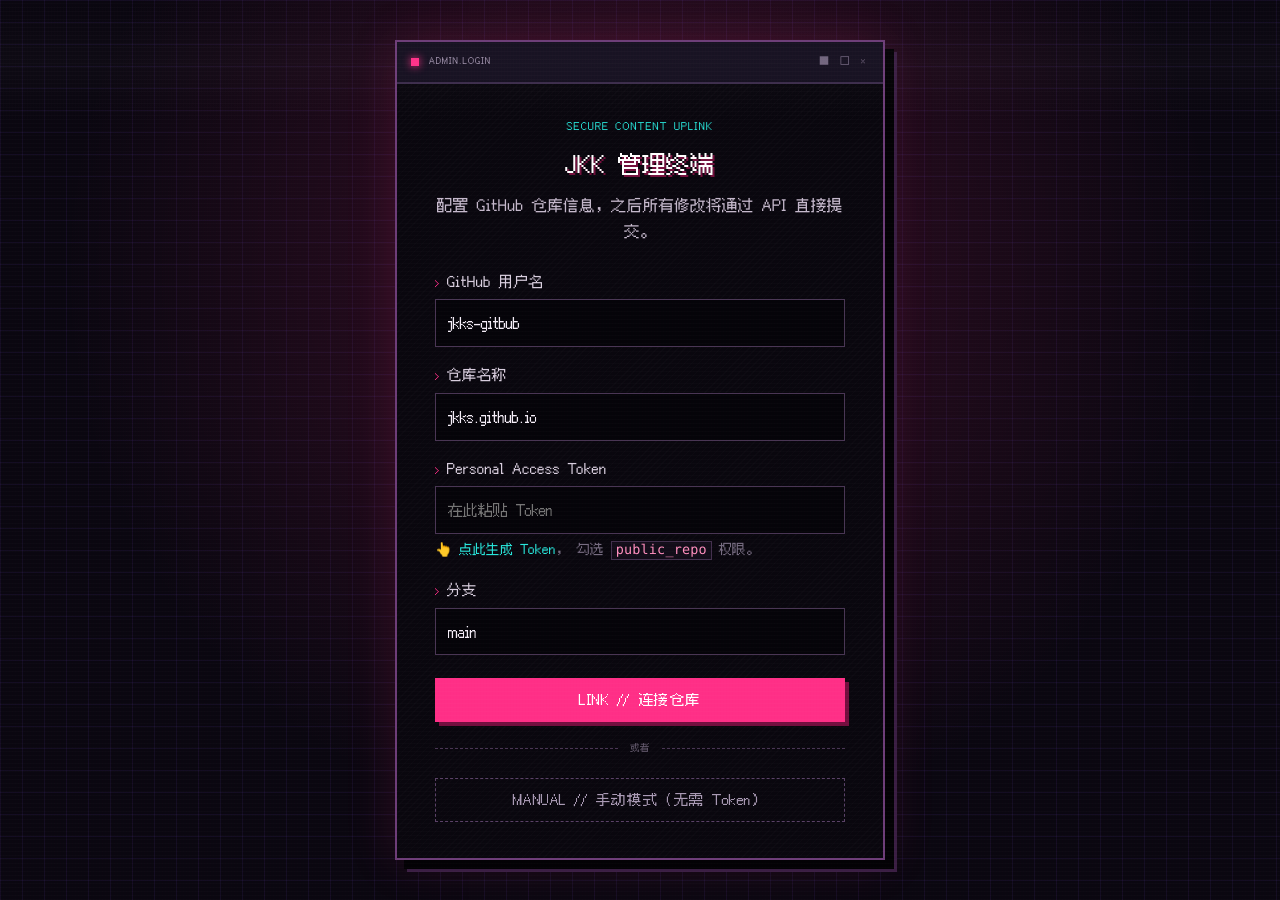
==== admin.html @ ccb6a7bb "重构欢迎页为横向布局，更新文案" ====
<!DOCTYPE html>
<html lang="zh-CN">
<head>
    <meta charset="UTF-8">
    <meta name="viewport" content="width=device-width, initial-scale=1.0">
    <meta name="theme-color" content="#120d1f">
    <title>JKK 管理后台</title>
    <link rel="stylesheet" href="css/style.css">
    <link rel="stylesheet" href="css/admin.css">
</head>
<body class="admin-mode">
    <div class="crt-overlay" aria-hidden="true"></div>

    <!-- ── 设置界面 ── -->
    <div class="setup-screen" id="setupScreen">
        <div class="setup-card">
            <div class="window-bar"><span>ADMIN.LOGIN</span><span class="window-controls">■ □ ×</span></div>
            <p class="setup-kicker">SECURE CONTENT UPLINK</p>
            <h1>JKK 管理终端</h1>
            <p class="setup-desc">配置 GitHub 仓库信息，之后所有修改将通过 API 直接提交。</p>
            <div class="setup-field">
                <label>GitHub 用户名</label>
                <input type="text" id="setupOwner" value="jkks-gitbub">
            </div>
            <div class="setup-field">
                <label>仓库名称</label>
                <input type="text" id="setupRepo" value="jkks.github.io">
            </div>
            <div class="setup-field">
                <label>Personal Access Token</label>
                <input type="password" id="setupToken" placeholder="在此粘贴 Token">
                <p class="setup-hint">
                    👆 <a href="https://github.com/settings/tokens" target="_blank">点此生成 Token</a>，
                    勾选 <code>public_repo</code> 权限。
                </p>
            </div>
            <div class="setup-field">
                <label>分支</label>
                <input type="text" id="setupBranch" value="main">
            </div>
            <button class="setup-btn" id="setupBtn">LINK // 连接仓库</button>
            <p class="setup-error" id="setupError"></p>
            <div class="setup-divider"><span>或者</span></div>
            <button class="setup-btn setup-btn-manual" id="manualModeBtn">MANUAL // 手动模式（无需 Token）</button>
        </div>
    </div>

    <!-- ── 顶栏 ── -->
    <header class="top-bar" id="adminTopBar" style="display:none;">
        <div class="top-bar-inner">
            <span class="site-title"><span class="title-prompt">&gt;</span> JKK.ADMIN</span>
            <span class="admin-repo-badge" id="repoBadge"></span>
            <div class="top-bar-right">
                <div class="lang-toggle" id="adminLangToggle" style="display:flex;align-items:center;gap:4px;cursor:pointer;font-size:0.85rem;font-weight:400;">
                    <span class="lang-option active" data-lang="zh">中</span>
                    <span style="opacity:0.3">|</span>
                    <span class="lang-option" data-lang="en">EN</span>
                </div>
                <span class="admin-status" id="adminStatus">已保存</span>
                <button class="admin-btn admin-btn-sm admin-btn-outline" id="reloadBtn" title="重新加载">[SYNC]</button>
                <button class="admin-btn admin-btn-sm admin-btn-primary" id="saveBtn">[SAVE] 保存到 GitHub</button>
            </div>
        </div>
    </header>

    <div class="layout" id="adminLayout" style="display:none;">
        <!-- ── 左侧导航 ── -->
        <nav class="sidebar" id="sidebar">
            <ul class="nav-list" id="navList"></ul>
            <div class="sidebar-footer">
                <div class="nav-item" id="navWelcome" style="cursor:pointer;">
                    <span class="nav-icon"><span class="pixel-icon">HM</span></span>
                    <span class="nav-label">欢迎页编辑</span>
                </div>
                <div class="nav-item" id="navContact" style="cursor:pointer;">
                    <span class="nav-icon"><span class="pixel-icon">CT</span></span>
                    <span class="nav-label">联系方式</span>
                </div>
                <div class="nav-item" id="navDownload" style="cursor:pointer;">
                    <span class="nav-icon"><span class="pixel-icon">DL</span></span>
                    <span class="nav-label">下载 content.json</span>
                </div>
            </div>
        </nav>

        <!-- ── 右侧内容 ── -->
        <main class="content" id="mainContent">
            <!-- 欢迎页（可编辑） -->
            <div class="welcome-page" id="welcomePage">
                <div class="welcome-card">
                    <div class="editable-block" data-key="welcomeTitle">
                        <h1 class="welcome-title">欢迎来到Jikaku的个人网页</h1>
                        <button class="edit-btn" title="编辑">[E]</button>
                    </div>
                    <div class="editable-block" data-key="welcomeSubtitle">
                        <p class="welcome-subtitle">探索 · 思考 · 记录</p>
                        <button class="edit-btn" title="编辑">[E]</button>
                    </div>
                    <div class="editable-block" data-key="welcomeDesc">
                        <div class="welcome-desc"><p>这里是我记录阅读、艺术、运动与研究的个人空间。</p><p>请从左侧导航栏选择感兴趣的分类开始探索。</p></div>
                        <button class="edit-btn" title="编辑">[E]</button>
                    </div>
                    <div class="editable-block" data-key="welcomeQuote">
                        <div class="welcome-status"><p>“今天会是一个好日子” —— jkk</p></div>
                        <button class="edit-btn" title="编辑">[E]</button>
                    </div>
                </div>
            </div>

            <!-- 分类内容 -->
            <div class="category-page" id="categoryPage" style="display:none;">
                <div class="category-header">
                    <h2 class="category-title" id="categoryTitle"></h2>
                    <p class="category-desc" id="categoryDesc"></p>
                    <div class="admin-cat-actions" id="catActions">
                        <button class="admin-btn admin-btn-sm admin-btn-accent" id="addEntryBtn">[+] 添加新条目</button>
                        <button class="admin-btn admin-btn-sm admin-btn-outline" id="editCatBtn">[EDIT] 编辑大类</button>
                        <button class="admin-btn admin-btn-sm admin-btn-outline" id="addSubBtn">[+] 添加子类</button>
                    </div>
                </div>
                <div class="subcategory-tabs" id="subcategoryTabs"></div>
                <div class="entries-container" id="entriesContainer">
                    <div class="empty-state" id="emptyState" style="display:none;">
                        <p>暂无条目</p>
                        <button class="admin-btn admin-btn-accent" id="addEntryBtn">[+] 添加新条目</button>
                    </div>
                </div>
            </div>

            <!-- 联系方式 -->
            <div class="contact-page" id="contactPage" style="display:none;"></div>
        </main>
    </div>

    <!-- ── 文本编辑器浮层 ── -->
    <div class="modal-overlay" id="textEditorModal" style="display:none;">
        <div class="modal-panel" style="max-width:600px;">
            <div class="modal-header">
                <h3 id="textEditorTitle">编辑</h3>
                <span class="modal-close" id="textEditorModalClose">&times;</span>
            </div>
            <div class="modal-body">
                <textarea id="textEditorInput" rows="6" style="width:100%;padding:10px;border:1px solid var(--border);border-radius:6px;font-size:0.95rem;font-family:inherit;resize:vertical;"></textarea>
            </div>
            <div class="modal-footer">
                <button class="admin-btn admin-btn-outline" id="textEditorCancel">取消</button>
                <button class="admin-btn admin-btn-primary" id="textEditorSave">✓ 保存</button>
            </div>
        </div>
    </div>

    <!-- ── 条目编辑器浮层 ── -->
    <div class="modal-overlay" id="entryModal" style="display:none;">
        <div class="modal-panel entry-modal-panel" style="max-width:820px;">
            <div class="modal-header">
                <h3 id="entryModalTitle">编辑条目</h3>
                <span class="modal-close" id="entryModalClose">&times;</span>
            </div>
            <div class="modal-body" id="entryModalBody"></div>
            <div class="modal-footer">
                <button class="admin-btn admin-btn-danger" id="entryModalDelete">[DEL] 删除</button>
                <span style="flex:1"></span>
                <button class="admin-btn admin-btn-outline" id="entryModalCancel">取消</button>
                <button class="admin-btn admin-btn-primary" id="entryModalSave">✓ 保存</button>
            </div>
        </div>
    </div>

    <!-- ── 分类编辑浮层 ── -->
    <div class="modal-overlay" id="catModal" style="display:none;">
        <div class="modal-panel" style="max-width:500px;">
            <div class="modal-header">
                <h3 id="catModalTitle">编辑大类</h3>
                <span class="modal-close" id="catModalClose">&times;</span>
            </div>
            <div class="modal-body" id="catModalBody"></div>
            <div class="modal-footer">
                <button class="admin-btn admin-btn-danger" id="catModalDelete">[DEL] 删除此大类</button>
                <span style="flex:1"></span>
                <button class="admin-btn admin-btn-outline" id="catModalCancel">取消</button>
                <button class="admin-btn admin-btn-primary" id="catModalSave">✓ 保存</button>
            </div>
        </div>
    </div>

    <!-- ── 子类管理浮层 ── -->
    <div class="modal-overlay" id="subModal" style="display:none;">
        <div class="modal-panel" style="max-width:500px;">
            <div class="modal-header">
                <h3 id="subModalTitle">管理子类</h3>
                <span class="modal-close" id="subModalClose">&times;</span>
            </div>
            <div class="modal-body" id="subModalBody"></div>
            <div class="modal-footer">
                <button class="admin-btn admin-btn-outline" id="subModalCancel">关闭</button>
            </div>
        </div>
    </div>

    <!-- ── Toast ── -->
    <div class="toast-container" id="toastContainer"></div>

    <script src="js/i18n.js"></script>
    <script src="js/data.js"></script>
    <script src="js/admin.js"></script>
</body>
</html>
---- css/style.css ----
/* JKK.OS — cyberpunk pixel interface */
@font-face {
    font-family: "Fusion Pixel 12px";
    src: url("../fonts/fusion-pixel-12px-zh-hans.woff2") format("woff2");
    font-display: swap;
    font-style: normal;
    font-weight: 400;
}

:root {
    --bg-primary: #100b1b;
    --bg-secondary: #171126;
    --bg-panel: #08070d;
    --bg-panel-soft: #13101c;
    --bg-sidebar: #161022;
    --bg-sidebar-hover: #241632;
    --bg-sidebar-active: #32163c;
    --text-primary: #f3edf8;
    --text-secondary: #c5b9cc;
    --text-sidebar: #cec4da;
    --text-sidebar-active: #ffffff;
    --accent: #ff2f87;
    --accent-light: #ff8fbe;
    --accent-dark: #d80a64;
    --cyan: #28e6db;
    --blue: #6887ff;
    --violet: #8b5cf6;
    --warning: #ffd166;
    --border: #3a2b4a;
    --border-bright: #6d3d78;
    --shadow: rgba(4, 2, 10, .72);
    --radius: 0;
    --radius-sm: 0;
    --sidebar-width: 280px;
    --topbar-height: 68px;
    --footer-height: 38px;
    --transition: 160ms steps(2, end);
    --font-pixel: "Fusion Pixel 12px", "Microsoft YaHei", monospace;
    --font-body: var(--font-pixel);
    --font-display: var(--font-pixel);
    --font-zh: var(--font-pixel);
    --font-en: var(--font-pixel);
    --font-mono: var(--font-pixel);
    --pixel: var(--font-pixel);
}

*, *::before, *::after {
    box-sizing: border-box;
    margin: 0;
    padding: 0;
}

html {
    scroll-behavior: smooth;
    font-size: 16px;
    color-scheme: dark;
}

body {
    min-height: 100vh;
    overflow-x: hidden;
    background:
        linear-gradient(rgba(115, 59, 139, .07) 1px, transparent 1px),
        linear-gradient(90deg, rgba(115, 59, 139, .07) 1px, transparent 1px),
        radial-gradient(circle at 72% 12%, rgba(255, 47, 135, .13), transparent 28rem),
        radial-gradient(circle at 20% 80%, rgba(40, 230, 219, .08), transparent 24rem),
        var(--bg-primary);
    background-size: 24px 24px, 24px 24px, auto, auto, auto;
    color: var(--text-primary);
    font-family: var(--font-zh);
    font-size: 18px;
    font-synthesis: none;
    font-weight: 400;
    font-variant-ligatures: none;
    letter-spacing: .025em;
    line-height: 1.68;
    text-rendering: geometricPrecision;
    -webkit-font-smoothing: auto;
    animation: grid-drift 18s linear infinite;
}

strong,
b {
    font-weight: 400;
}

body::before {
    position: fixed;
    inset: 0;
    z-index: -1;
    background:
        repeating-linear-gradient(135deg, transparent 0 22px, rgba(255,255,255,.012) 23px 24px);
    content: "";
    pointer-events: none;
}

a {
    color: var(--cyan);
    text-decoration: none;
}

button, input, textarea {
    font: inherit;
    font-weight: 400;
}

button, a, [role="button"] {
    -webkit-tap-highlight-color: transparent;
}

img {
    max-width: 100%;
}

::selection {
    background: var(--accent);
    color: #fff;
}

:focus-visible {
    outline: 2px solid var(--cyan);
    outline-offset: 3px;
}

.skip-link {
    position: fixed;
    top: 8px;
    left: 8px;
    z-index: 100001;
    padding: 8px 12px;
    transform: translateY(-160%);
    border: 1px solid var(--cyan);
    background: #050509;
    color: #fff;
    font-family: var(--pixel);
    font-size: .7rem;
}

.skip-link:focus {
    transform: translateY(0);
}

.crt-overlay {
    position: fixed;
    inset: 0;
    z-index: 99990;
    overflow: hidden;
    pointer-events: none;
}

.crt-overlay::before {
    position: absolute;
    inset: 0;
    background:
        repeating-linear-gradient(
            0deg,
            rgba(255, 255, 255, .014) 0,
            rgba(255, 255, 255, .014) 1px,
            transparent 1px,
            transparent 4px
        ),
        repeating-linear-gradient(
            90deg,
            rgba(255, 47, 135, .007) 0,
            rgba(255, 47, 135, .007) 1px,
            transparent 1px,
            transparent 3px
        );
    content: "";
    mix-blend-mode: screen;
}

.crt-overlay::after {
    position: absolute;
    right: 0;
    left: 0;
    height: 14vh;
    background: linear-gradient(transparent, rgba(255,255,255,.035), transparent);
    content: "";
    opacity: .55;
    animation: scanline 7s linear infinite;
}

.top-bar {
    position: fixed;
    inset: 0 0 auto 0;
    z-index: 1000;
    height: var(--topbar-height);
    border-bottom: 2px solid #45314f;
    background: rgba(16, 11, 27, .94);
    box-shadow: 0 5px 0 rgba(0,0,0,.32), 0 0 24px rgba(255,47,135,.08);
    backdrop-filter: blur(10px);
}

.top-bar::after {
    position: absolute;
    right: 0;
    bottom: -2px;
    left: 0;
    height: 2px;
    background: linear-gradient(90deg, transparent, var(--accent) 28%, var(--cyan) 62%, transparent);
    content: "";
    opacity: .62;
}

.top-bar-inner {
    display: flex;
    align-items: center;
    width: 100%;
    height: 100%;
    padding: 0 22px;
    gap: 18px;
}

.site-title {
    position: relative;
    color: #fff;
    font-family: var(--pixel);
    font-size: 1.06rem;
    font-weight: 400;
    letter-spacing: .08em;
    text-shadow: 1px 0 var(--accent), -1px 0 var(--blue);
    animation: title-flicker 8s steps(1, end) infinite;
}

.title-prompt {
    color: var(--accent);
    animation: blink 1.1s steps(1, end) infinite;
}

.top-bar-right {
    display: flex;
    align-items: center;
    margin-left: auto;
    gap: 20px;
}

.system-status {
    display: inline-flex;
    align-items: center;
    gap: 7px;
    color: var(--cyan);
    font-family: var(--pixel);
    font-size: .68rem;
    letter-spacing: .08em;
}

.system-status i {
    width: 7px;
    height: 7px;
    background: var(--cyan);
    box-shadow: 0 0 10px var(--cyan);
    animation: signal-pulse 1.5s steps(2, end) infinite;
}

.lang-toggle {
    display: flex;
    align-items: center;
    padding: 7px 10px;
    border: 1px solid var(--border-bright);
    background: #07060b;
    gap: 7px;
    color: #756c80;
    font-family: var(--pixel);
    font-size: .72rem;
    cursor: pointer;
}

.lang-option {
    transition: color var(--transition), text-shadow var(--transition);
}

.lang-option:hover,
.lang-option.active {
    color: var(--accent-light);
    text-shadow: 1px 0 3px var(--accent);
}

.lang-divider {
    opacity: .35;
}

.menu-toggle {
    display: none;
    width: 36px;
    height: 32px;
    padding: 7px;
    border: 1px solid var(--border-bright);
    background: #09070d;
    cursor: pointer;
}

.menu-toggle span {
    display: block;
    height: 2px;
    margin: 3px 0;
    background: var(--accent);
    transition: var(--transition);
}

.layout {
    display: flex;
    min-height: calc(100vh - var(--topbar-height) - var(--footer-height));
    padding-top: var(--topbar-height);
}

.sidebar {
    position: fixed;
    top: var(--topbar-height);
    bottom: var(--footer-height);
    left: 0;
    z-index: 800;
    display: flex;
    flex-direction: column;
    width: var(--sidebar-width);
    overflow-y: auto;
    border-right: 2px solid #382644;
    background:
        linear-gradient(180deg, rgba(255,47,135,.045), transparent 30%),
        var(--bg-sidebar);
    box-shadow: 8px 0 0 rgba(4,2,8,.18);
}

.sidebar-label {
    display: flex;
    justify-content: space-between;
    padding: 13px 20px 9px;
    border-bottom: 1px solid #2c2137;
    color: #6f657b;
    font-family: var(--pixel);
    font-size: .62rem;
    letter-spacing: .08em;
}

.nav-list {
    padding: 10px 0;
    list-style: none;
}

.nav-item {
    position: relative;
    display: flex;
    align-items: center;
    min-height: 47px;
    padding: 10px 18px;
    border-left: 3px solid transparent;
    color: var(--text-sidebar);
    gap: 12px;
    cursor: pointer;
    transition: color var(--transition), background var(--transition), border-color var(--transition);
}

.nav-item::after {
    position: absolute;
    right: 0;
    bottom: 0;
    left: 18px;
    height: 1px;
    background: linear-gradient(90deg, #2c2137, transparent);
    content: "";
}

.nav-item:hover {
    border-left-color: var(--blue);
    background: var(--bg-sidebar-hover);
    color: #fff;
}

.nav-item.active {
    border-left-color: var(--accent);
    background: linear-gradient(90deg, rgba(255,47,135,.16), rgba(104,135,255,.04));
    color: #fff;
    text-shadow: 1px 0 2px rgba(255,47,135,.35);
}

.nav-icon {
    display: grid;
    place-items: center;
    width: 36px;
    color: var(--cyan);
    font-size: 1rem;
    filter: drop-shadow(0 0 5px rgba(40,230,219,.4));
}

.nav-label {
    flex: 1;
    font-family: var(--font-display);
    font-size: 1rem;
    font-weight: 400;
    letter-spacing: .02em;
}

.nav-arrow {
    color: #786883;
    font-size: .55rem;
    transition: transform var(--transition), color var(--transition);
}

.nav-item.expanded .nav-arrow {
    transform: rotate(90deg);
    color: var(--accent);
}

.sub-nav {
    max-height: 0;
    overflow: hidden;
    background: rgba(4,3,8,.32);
    list-style: none;
    transition: max-height .28s steps(4, end);
}

.sub-nav.open {
    max-height: 420px;
}

.sub-nav-item {
    position: relative;
    padding: 8px 20px 8px 57px;
    border-left: 3px solid transparent;
    color: #b9aec2;
    font-family: var(--font-display);
    font-size: .9rem;
    cursor: pointer;
    transition: var(--transition);
}

.sub-nav-item::before {
    position: absolute;
    top: 50%;
    left: 39px;
    width: 6px;
    height: 6px;
    transform: translateY(-50%);
    border: 1px solid #665573;
    content: "";
}

.pixel-icon {
    position: relative;
    display: inline-grid;
    place-items: center;
    min-width: 33px;
    height: 25px;
    padding: 0 4px;
    border: 2px solid currentColor;
    background:
        linear-gradient(135deg, rgba(40, 230, 219, .13) 0 45%, transparent 45%),
        #08060c;
    color: var(--cyan);
    font-family: var(--font-mono);
    font-size: .55rem;
    letter-spacing: 0;
    line-height: 1;
    text-shadow: 1px 0 var(--accent);
    box-shadow: 3px 3px 0 #123f43, inset 0 0 0 1px rgba(255,255,255,.05);
}

.pixel-icon::before,
.pixel-icon::after {
    position: absolute;
    width: 4px;
    height: 4px;
    background: currentColor;
    content: "";
}

.pixel-icon::before {
    top: -2px;
    right: -2px;
}

.pixel-icon::after {
    bottom: -2px;
    left: -2px;
}

.sub-nav-item:hover,
.sub-nav-item.active {
    border-left-color: var(--cyan);
    background: rgba(40,230,219,.055);
    color: #fff;
}

.sub-nav-item.active::before {
    border-color: var(--cyan);
    background: var(--cyan);
    box-shadow: 0 0 8px var(--cyan);
}

.sidebar-footer {
    margin-top: auto;
    padding-bottom: 8px;
    border-top: 1px solid #3b2847;
    background: #120d1d;
}

.sidebar-footer .footer-label {
    display: block;
    padding-bottom: 5px;
    border: 0;
}

.sidebar-footer .nav-item {
    text-decoration: none;
}

.content {
    width: calc(100% - var(--sidebar-width));
    min-width: 0;
    margin-left: var(--sidebar-width);
    padding: clamp(22px, 4vw, 56px);
    padding-bottom: calc(clamp(22px, 4vw, 56px) + var(--footer-height));
}

.welcome-page,
.category-page,
.contact-page {
    width: 100%;
    max-width: 1120px;
    margin: 0 auto;
    animation: page-in .38s steps(6, end) both;
}

.welcome-page {
    min-height: calc(100vh - var(--topbar-height) - var(--footer-height) - 90px);
}

.welcome-card,
.category-header,
.entry-card,
.contact-card {
    position: relative;
    border: 2px solid var(--border);
    background: var(--bg-panel);
    box-shadow:
        7px 7px 0 #060409,
        9px 9px 0 #2a1c33,
        0 0 28px rgba(255,47,135,.055);
}

.welcome-card {
    display: grid;
    grid-template-columns: minmax(230px, 35%) 1fr;
    min-height: min(650px, calc(100vh - 165px));
    overflow: hidden;
    padding: 92px clamp(28px, 5vw, 72px) 58px;
    column-gap: clamp(28px, 5vw, 72px);
    align-content: center;
}

.welcome-card::before,
.category-header::before,
.contact-card::before {
    position: absolute;
    top: 40px;
    right: 0;
    bottom: 0;
    width: 4px;
    background: linear-gradient(var(--accent), transparent 42%, var(--cyan));
    content: "";
    opacity: .7;
}

.window-bar {
    position: absolute;
    inset: 0 0 auto 0;
    display: flex;
    align-items: center;
    justify-content: space-between;
    height: 40px;
    padding: 0 14px;
    border-bottom: 2px solid var(--border);
    background: #151020;
    color: #9f91ab;
    font-family: var(--pixel);
    font-size: .58rem;
    letter-spacing: .08em;
}

.window-bar::before {
    width: 8px;
    height: 8px;
    margin-right: 10px;
    background: var(--accent);
    box-shadow: 0 0 8px var(--accent);
    content: "";
    animation: blink 1.7s steps(1, end) infinite;
}

.window-bar span:first-child {
    margin-right: auto;
}

.window-controls {
    color: #71647d;
    letter-spacing: .36em;
}

.avatar-area {
    grid-row: 2 / span 5;
    display: grid;
    place-items: center;
    min-height: 330px;
    border: 2px solid #34243f;
    background:
        linear-gradient(rgba(255,47,135,.08) 1px, transparent 1px),
        linear-gradient(90deg, rgba(255,47,135,.08) 1px, transparent 1px),
        radial-gradient(circle, rgba(255,47,135,.26), transparent 52%),
        #06050a;
    background-size: 12px 12px, 12px 12px, auto, auto;
    box-shadow: inset 0 0 50px rgba(0,0,0,.8);
}

.avatar-placeholder {
    position: relative;
    display: grid;
    place-items: center;
    width: clamp(142px, 17vw, 205px);
    aspect-ratio: 1;
    border: 8px double var(--accent);
    background: #140b1b;
    color: #fff;
    font-family: var(--pixel);
    font-size: clamp(1.25rem, 2.8vw, 2.4rem);
    text-shadow: 3px 0 var(--accent), -3px 0 var(--blue);
    box-shadow:
        0 0 0 8px #08070c,
        0 0 0 11px var(--cyan),
        0 0 32px rgba(40,230,219,.38),
        inset 0 0 30px rgba(255,47,135,.2);
    animation: avatar-signal 3.8s steps(5, end) infinite;
}

.avatar-placeholder::before,
.avatar-placeholder::after {
    position: absolute;
    width: 18px;
    height: 18px;
    border: 4px solid var(--warning);
    content: "";
}

.avatar-placeholder::before {
    top: -28px;
    left: -28px;
    border-right: 0;
    border-bottom: 0;
}

.avatar-placeholder::after {
    right: -28px;
    bottom: -28px;
    border-top: 0;
    border-left: 0;
}

.welcome-kicker {
    align-self: end;
    margin-bottom: 10px;
    color: var(--cyan);
    font-family: var(--pixel);
    font-size: .7rem;
    letter-spacing: .08em;
}

.welcome-title,
.category-title,
.contact-title {
    color: #fff;
    font-weight: 400;
    line-height: 1.25;
}

.welcome-title {
    max-width: 690px;
    margin-bottom: 13px;
    font-family: var(--pixel);
    font-size: clamp(1.65rem, 4.1vw, 3.55rem);
    text-shadow: 2px 2px 0 #7d1244, -1px -1px 0 #3044a7;
}

.welcome-subtitle {
    margin-bottom: 24px;
    color: var(--accent-light);
    font-family: var(--pixel);
    font-size: clamp(.75rem, 1.25vw, .96rem);
    letter-spacing: .08em;
}

.welcome-desc {
    max-width: 640px;
    color: var(--text-secondary);
    font-family: var(--font-body);
    font-size: 1.08rem;
}

.welcome-desc p + p {
    margin-top: 6px;
}

.welcome-quote {
    align-self: start;
    margin-top: 30px;
    padding: 16px 18px;
    border: 1px solid #493052;
    border-left: 4px solid var(--accent);
    background: linear-gradient(90deg, rgba(255,47,135,.11), transparent);
    color: #d8cbdf;
    font-family: var(--font-body);
}

.welcome-quote blockquote {
    font-size: 1rem;
    font-style: normal;
}

.category-header {
    min-height: 164px;
    margin-bottom: 22px;
    padding: 70px 30px 24px;
}

.category-title {
    margin-bottom: 9px;
    color: var(--accent-light);
    font-family: var(--pixel);
    font-size: clamp(1.25rem, 2.5vw, 2rem);
    text-shadow: 1px 1px 0 #601039;
}

.category-title::before {
    margin-right: 10px;
    color: var(--cyan);
    content: ">>";
    animation: blink 1.3s steps(1, end) infinite;
}

.category-desc {
    color: var(--text-secondary);
    font-family: var(--font-body);
    font-size: 1.02rem;
}

.subcategory-tabs {
    display: flex;
    margin-bottom: 22px;
    padding: 7px;
    overflow-x: auto;
    border: 1px solid var(--border);
    background: #0a080e;
    gap: 7px;
}

.subcategory-tab {
    flex: 0 0 auto;
    padding: 8px 14px;
    border: 1px solid #382a45;
    background: #15101e;
    color: #8e8399;
    font-family: var(--pixel);
    font-size: .68rem;
    cursor: pointer;
    transition: var(--transition);
}

.subcategory-tab:hover {
    border-color: var(--blue);
    color: #fff;
}

.subcategory-tab.active {
    border-color: var(--accent);
    background: var(--accent);
    color: #fff;
    box-shadow: 3px 3px 0 #710d3c, 0 0 15px rgba(255,47,135,.3);
}

.entries-container {
    display: flex;
    flex-direction: column;
    gap: 24px;
}

.entry-card {
    padding: 26px 28px;
    overflow: hidden;
    animation: card-in .42s steps(6, end) both;
    transition: transform var(--transition), border-color var(--transition), box-shadow var(--transition);
}

.entry-card::before {
    position: absolute;
    top: 0;
    left: 0;
    width: 44px;
    height: 5px;
    background: var(--accent);
    box-shadow: 44px 0 var(--blue), 88px 0 var(--cyan);
    content: "";
}

.entry-card:hover {
    transform: translate(-3px, -3px);
    border-color: var(--border-bright);
    box-shadow: 10px 10px 0 #060409, 12px 12px 0 #37223e, 0 0 26px rgba(255,47,135,.1);
}

.entry-header {
    display: flex;
    align-items: flex-start;
    padding-bottom: 14px;
    border-bottom: 1px dashed #493652;
    gap: 16px;
}

.entry-title {
    flex: 1;
    color: #fff;
    font-family: var(--font-display);
    font-weight: 400;
    font-size: 1.34rem;
    line-height: 1.4;
}

.entry-date {
    padding: 4px 7px;
    border: 1px solid #40304c;
    color: var(--cyan);
    font-family: var(--pixel);
    font-size: .63rem;
    white-space: nowrap;
}

.entry-tags {
    display: flex;
    flex-wrap: wrap;
    margin: 15px 0 12px;
    gap: 7px;
}

.entry-tag {
    padding: 3px 8px;
    border: 1px solid rgba(255,47,135,.35);
    background: rgba(255,47,135,.08);
    color: var(--accent-light);
    font-family: var(--pixel);
    font-size: .62rem;
}

.entry-body {
    color: #ded5e3;
    font-family: var(--font-body);
    font-size: 1.03rem;
    letter-spacing: .008em;
    line-height: 1.9;
}

.entry-body h1,
.entry-body h2,
.entry-body h3 {
    margin: 1.3em 0 .55em;
    color: #fff;
    line-height: 1.4;
}

.entry-body p {
    margin-bottom: .85em;
}

.entry-body ul,
.entry-body ol {
    margin: .7em 0 1em 1.6em;
}

.entry-body blockquote {
    margin: 1em 0;
    padding: 12px 16px;
    border-left: 4px solid var(--cyan);
    background: rgba(40,230,219,.055);
    color: #d9d0df;
}

.entry-body code {
    padding: 2px 5px;
    border: 1px solid #352640;
    background: #050409;
    color: var(--cyan);
    font-family: var(--font-pixel);
    font-size: .88em;
}

.entry-body pre {
    margin: 1em 0;
    padding: 15px;
    overflow-x: auto;
    border: 1px solid #3b2945;
    background: #050409;
}

.entry-images {
    display: grid;
    grid-template-columns: repeat(auto-fit, minmax(190px, 1fr));
    margin-top: 20px;
    gap: 10px;
}

.entry-images img,
.entry-body img {
    width: 100%;
    max-height: 520px;
    border: 2px solid #4b3558;
    object-fit: cover;
    cursor: zoom-in;
    filter: saturate(.9) contrast(1.04);
    transition: filter var(--transition), transform var(--transition), border-color var(--transition);
}

.entry-images img:hover,
.entry-body img:hover {
    z-index: 2;
    transform: translateY(-3px);
    border-color: var(--accent);
    filter: saturate(1.08) contrast(1.06);
}

.entry-images img.image-load-error {
    min-height: 100px;
    opacity: .2;
}

.entry-media {
    margin-top: 20px;
}

.video-embed {
    position: relative;
    height: 0;
    padding-bottom: 56.25%;
    overflow: hidden;
    border: 2px solid var(--border);
    background: #000;
}

.video-embed iframe {
    position: absolute;
    inset: 0;
    width: 100%;
    height: 100%;
    border: 0;
}

.entry-links {
    display: flex;
    flex-wrap: wrap;
    margin-top: 18px;
    gap: 8px;
}

.entry-link {
    padding: 7px 10px;
    border: 1px solid #365c62;
    background: rgba(40,230,219,.055);
    color: var(--cyan);
    font-size: .92rem;
    transition: var(--transition);
}

.entry-link:hover {
    background: var(--cyan);
    color: #07100f;
    box-shadow: 4px 4px 0 #136c68;
}

.empty-state {
    padding: 48px 20px;
    border: 1px dashed #493652;
    background: rgba(4,3,8,.45);
    color: #756b80;
    font-family: var(--pixel);
    font-size: .7rem;
    text-align: center;
}

.contact-page {
    min-height: calc(100vh - var(--topbar-height) - var(--footer-height) - 80px);
    align-items: center;
    justify-content: center;
}

.contact-card {
    width: min(100%, 680px);
    padding: 72px 34px 34px;
}

.contact-card::after {
    position: absolute;
    inset: 0 0 auto 0;
    height: 40px;
    padding: 0 14px;
    border-bottom: 2px solid var(--border);
    background: #151020;
    color: #95889f;
    content: "CONTACT.LNK                         ■ □ ×";
    font-family: var(--pixel);
    font-size: .55rem;
    line-height: 40px;
    letter-spacing: .06em;
}

.contact-title {
    margin-bottom: 8px;
    color: var(--accent-light);
    font-family: var(--pixel);
    font-weight: 400;
    font-size: 1.62rem;
}

.contact-item {
    display: flex;
    align-items: center;
    min-height: 52px;
    padding: 10px 13px;
    border: 1px solid #35263f;
    background: #0d0a12;
    gap: 13px;
}

.contact-item + .contact-item {
    margin-top: 8px;
}

.contact-icon {
    color: var(--cyan);
    font-size: 1.1rem;
}

.contact-label {
    min-width: 80px;
    color: var(--text-secondary);
    font-family: var(--font-body);
    font-size: 1rem;
}

.contact-item a,
.contact-value {
    margin-left: auto;
    color: #fff;
    font-family: var(--font-body);
}

.lightbox {
    position: fixed;
    inset: 0;
    z-index: 10000;
    display: none;
    align-items: center;
    justify-content: center;
    padding: 32px;
    background: rgba(3,2,6,.94);
    backdrop-filter: blur(8px);
}

.lightbox.show {
    display: flex;
    animation: page-in .22s steps(4, end);
}

.lightbox-content {
    max-width: min(1200px, 94vw);
    max-height: 90vh;
    border: 3px solid var(--accent);
    box-shadow: 0 0 0 5px #08060d, 0 0 40px rgba(255,47,135,.32);
    object-fit: contain;
}

.lightbox-close {
    position: absolute;
    top: 20px;
    right: 26px;
    color: var(--accent-light);
    font-family: var(--pixel);
    font-size: 2rem;
    cursor: pointer;
}

.site-footer {
    position: fixed;
    right: 0;
    bottom: 0;
    left: 0;
    z-index: 900;
    height: var(--footer-height);
    border-top: 1px solid #382643;
    background: rgba(10,7,15,.96);
}

.footer-inner {
    display: flex;
    align-items: center;
    justify-content: space-between;
    height: 100%;
    padding: 0 18px;
    color: #74697f;
    font-family: var(--pixel);
    font-size: .58rem;
    letter-spacing: .04em;
}

.footer-signal {
    color: var(--cyan);
}

.footer-clock {
    color: var(--accent-light);
}

@keyframes scanline {
    from { transform: translateY(-18vh); }
    to { transform: translateY(118vh); }
}

@keyframes grid-drift {
    from { background-position: 0 0, 0 0, center, center, center; }
    to { background-position: 24px 24px, 24px 24px, center, center, center; }
}

@keyframes blink {
    0%, 48% { opacity: 1; }
    49%, 64% { opacity: .2; }
    65%, 100% { opacity: 1; }
}

@keyframes signal-pulse {
    0%, 65% { opacity: 1; transform: scale(1); }
    66%, 100% { opacity: .25; transform: scale(.72); }
}

@keyframes title-flicker {
    0%, 46%, 48%, 79%, 81%, 100% { transform: translateX(0); filter: none; }
    47% { transform: translateX(2px); filter: brightness(1.45); }
    80% { transform: translateX(-1px); filter: hue-rotate(25deg); }
}

@keyframes avatar-signal {
    0%, 82%, 100% { transform: translate(0); filter: brightness(1); }
    84% { transform: translate(3px, -1px); filter: brightness(1.4); }
    87% { transform: translate(-2px, 1px); filter: hue-rotate(25deg); }
    90% { transform: translate(0); }
}

@keyframes page-in {
    from { opacity: 0; transform: translateY(12px); clip-path: inset(0 0 100% 0); }
    to { opacity: 1; transform: translateY(0); clip-path: inset(0); }
}

@keyframes card-in {
    from { opacity: 0; transform: translateX(14px); }
    to { opacity: 1; transform: translateX(0); }
}

@media (max-width: 900px) {
    .welcome-card {
        grid-template-columns: minmax(190px, 34%) 1fr;
        padding-right: 28px;
        padding-left: 28px;
        column-gap: 28px;
    }

    .avatar-area {
        min-height: 290px;
    }
}

@media (max-width: 768px) {
    :root {
        --topbar-height: 58px;
        --footer-height: 30px;
    }

    .menu-toggle {
        display: block;
    }

    .system-status {
        display: none;
    }

    .top-bar-inner {
        padding: 0 12px;
        gap: 10px;
    }

    .site-title {
        font-size: .86rem;
    }

    .sidebar {
        width: min(84vw, 300px);
        transform: translateX(-105%);
        box-shadow: 12px 0 0 rgba(0,0,0,.32);
        transition: transform .25s steps(5, end);
    }

    .sidebar.open {
        transform: translateX(0);
    }

    .content {
        width: 100%;
        margin-left: 0;
        padding: 18px 14px 58px;
    }

    .welcome-page {
        min-height: auto;
    }

    .welcome-card {
        display: block;
        min-height: auto;
        padding: 64px 18px 28px;
    }

    .avatar-area {
        min-height: 235px;
        margin-bottom: 25px;
    }

    .welcome-kicker {
        margin-top: 0;
    }

    .welcome-title {
        font-size: clamp(1.35rem, 7vw, 2.1rem);
    }

    .category-header {
        padding: 62px 18px 20px;
    }

    .entry-card {
        padding: 24px 17px 20px;
    }

    .entry-header {
        display: block;
    }

    .entry-date {
        display: inline-block;
        margin-top: 10px;
    }

    .entry-images {
        grid-template-columns: 1fr;
    }

    .contact-card {
        padding: 66px 18px 24px;
    }

    .contact-item {
        flex-wrap: wrap;
    }

    .contact-item a,
    .contact-value {
        width: 100%;
        margin-left: 36px;
        overflow-wrap: anywhere;
    }

    .footer-signal {
        display: none;
    }
}

@media (max-width: 480px) {
    .lang-toggle {
        padding: 6px 8px;
    }

    .footer-inner {
        justify-content: center;
    }

    .footer-clock {
        display: none;
    }
}

@media (prefers-reduced-motion: reduce) {
    *,
    *::before,
    *::after {
        scroll-behavior: auto !important;
        animation-duration: .001ms !important;
        animation-iteration-count: 1 !important;
        transition-duration: .001ms !important;
    }
}
---- css/admin.css ----
/* JKK.ADMIN — styles layered over the public interface */
:root {
    --bg: #100b1b;
    --bg-card: #08070d;
    --sidebar-bg: #161022;
    --sidebar-text: #cec4da;
    --sidebar-hover: #241632;
    --sidebar-active: #32163c;
    --danger: #ff426f;
    --danger-hover: #d91f51;
    --text: #f3edf8;
    --text-secondary: #c5b9cc;
}

body.admin-mode {
    min-height: 100vh;
    background-color: var(--bg);
    color: var(--text);
    font-family: var(--font-zh);
    font-size: 1rem;
    font-synthesis: none;
    font-weight: 400;
    letter-spacing: .012em;
}

.setup-screen {
    position: fixed;
    inset: 0;
    z-index: 5000;
    display: grid;
    place-items: center;
    padding: 24px;
    overflow-y: auto;
    background:
        linear-gradient(rgba(139,92,246,.08) 1px, transparent 1px),
        linear-gradient(90deg, rgba(139,92,246,.08) 1px, transparent 1px),
        radial-gradient(circle at 50% 30%, rgba(255,47,135,.18), transparent 36rem),
        #0a0710;
    background-size: 22px 22px, 22px 22px, auto, auto;
}

.setup-card {
    position: relative;
    width: min(100%, 490px);
    padding: 76px 38px 36px;
    border: 2px solid var(--border-bright);
    background:
        repeating-linear-gradient(135deg, rgba(255,255,255,.012) 0 1px, transparent 1px 5px),
        #09070e;
    box-shadow: 9px 9px 0 #030205, 12px 12px 0 #3a1e43, 0 0 48px rgba(255,47,135,.14);
    animation: page-in .42s steps(6, end);
}

.setup-card .window-bar {
    height: 42px;
}

.setup-kicker {
    margin-bottom: 8px;
    color: var(--cyan);
    font-family: var(--pixel);
    font-size: .66rem;
    letter-spacing: .09em;
    text-align: center;
}

.setup-card h1 {
    margin-bottom: 8px;
    color: #fff;
    font-family: var(--pixel);
    font-size: 1.5rem;
    font-weight: 400;
    text-align: center;
    text-shadow: 2px 2px 0 #74103d;
}

.setup-desc {
    margin-bottom: 25px;
    color: var(--text-secondary);
    font-family: var(--font-body);
    font-size: .98rem;
    line-height: 1.65;
    text-align: center;
}

.setup-field {
    margin-bottom: 15px;
}

.setup-field label,
.editor-field label {
    display: block;
    margin-bottom: 6px;
    color: #d8cede;
    font-family: var(--font-body);
    font-size: .92rem;
    font-weight: 400;
}

.setup-field label::before,
.editor-field > label::before {
    margin-right: 7px;
    color: var(--accent);
    content: ">";
    font-family: var(--pixel);
    font-size: .72rem;
}

.setup-field input,
.editor-field input,
.editor-field textarea,
.editor-field select,
#textEditorInput {
    width: 100%;
    padding: 10px 12px;
    border: 1px solid #493654;
    border-radius: 0 !important;
    outline: 0;
    background: #050409 !important;
    color: #f5eef8;
    caret-color: var(--cyan);
    font-family: var(--font-pixel);
    font-size: .96rem;
    transition: border-color var(--transition), box-shadow var(--transition);
}

.setup-field input:focus,
.editor-field input:focus,
.editor-field textarea:focus,
.editor-field select:focus,
#textEditorInput:focus {
    border-color: var(--cyan);
    box-shadow: 3px 3px 0 rgba(40,230,219,.18), inset 0 0 14px rgba(40,230,219,.045);
}

.setup-hint {
    margin-top: 5px;
    color: #776d82;
    font-size: .84rem;
    line-height: 1.55;
}

.setup-hint code {
    padding: 1px 4px;
    border: 1px solid #42304d;
    background: #120d19;
    color: var(--accent-light);
}

.setup-btn,
.admin-btn {
    border: 1px solid transparent;
    border-radius: 0;
    cursor: pointer;
    font-family: var(--font-display);
    font-size: .92rem;
    font-weight: 400;
    letter-spacing: .035em;
    line-height: 1.35;
    white-space: nowrap;
    transition: transform var(--transition), color var(--transition), background var(--transition), border-color var(--transition), box-shadow var(--transition);
}

.setup-btn {
    width: 100%;
    margin-top: 8px;
    padding: 11px 15px;
    border-color: var(--accent);
    background: var(--accent);
    color: #fff;
    box-shadow: 4px 4px 0 #730e3e;
}

.setup-btn:hover,
.admin-btn-primary:hover,
.admin-btn-accent:hover {
    transform: translate(-2px, -2px);
    background: #ff4a97;
    box-shadow: 6px 6px 0 #730e3e;
}

.setup-btn:active,
.admin-btn:active {
    transform: translate(2px, 2px);
    box-shadow: none;
}

.setup-btn:disabled,
.admin-btn:disabled {
    cursor: wait;
    filter: grayscale(.55);
    opacity: .58;
}

.setup-btn-manual {
    margin-top: 4px;
    border: 1px dashed #5a4267;
    background: transparent;
    box-shadow: none;
    color: #a99ab4;
}

.setup-btn-manual:hover {
    border-color: var(--cyan);
    background: rgba(40,230,219,.06);
    box-shadow: 4px 4px 0 rgba(40,230,219,.12);
    color: var(--cyan);
}

.setup-divider {
    display: flex;
    align-items: center;
    margin: 18px 0;
    color: #665c70;
    font-family: var(--pixel);
    font-size: .6rem;
}

.setup-divider::before,
.setup-divider::after {
    flex: 1;
    border-bottom: 1px dashed #493654;
    content: "";
}

.setup-divider span {
    padding: 0 12px;
}

.setup-error {
    display: none;
    margin-top: 14px;
    color: var(--danger);
    font-size: .92rem;
    text-align: center;
}

body.admin-mode .top-bar {
    min-height: var(--topbar-height);
    height: auto;
}

body.admin-mode .top-bar-inner {
    min-height: var(--topbar-height);
    padding: 8px 18px;
}

body.admin-mode .site-title {
    flex: 0 0 auto;
    margin-right: 2px;
    color: #fff !important;
    font-size: .88rem;
}

body.admin-mode .top-bar-right {
    flex: 1;
    flex-wrap: wrap;
    justify-content: flex-end;
    gap: 7px;
}

body.admin-mode .lang-toggle {
    gap: 6px !important;
    font-family: var(--pixel);
    font-size: .67rem !important;
}

.admin-repo-badge {
    max-width: 240px;
    padding: 4px 8px;
    overflow: hidden;
    border: 1px solid #42304d;
    background: #08060c;
    color: var(--cyan);
    font-family: var(--pixel);
    font-size: .6rem;
    text-overflow: ellipsis;
    white-space: nowrap;
}

.admin-status {
    color: var(--cyan);
    font-family: var(--pixel);
    font-size: .61rem;
    white-space: nowrap;
}

.admin-status::before {
    margin-right: 5px;
    content: "◆";
    animation: blink 1.4s steps(1, end) infinite;
}

.admin-btn {
    padding: 8px 14px;
    font-size: .9rem;
}

.admin-btn-primary,
.admin-btn-accent {
    border-color: var(--accent);
    background: var(--accent);
    color: #fff;
    box-shadow: 3px 3px 0 #730e3e;
}

.admin-btn-outline {
    border-color: #493654;
    background: #0a080e;
    color: #b9adbf;
}

.admin-btn-outline:hover {
    border-color: var(--cyan);
    background: rgba(40,230,219,.06);
    color: var(--cyan);
    box-shadow: 3px 3px 0 rgba(40,230,219,.13);
}

.admin-btn-danger {
    border-color: var(--danger);
    background: rgba(255,66,111,.12);
    color: #ff8aa5;
}

.admin-btn-danger:hover {
    background: var(--danger);
    color: #fff;
    box-shadow: 3px 3px 0 #77142d;
}

.admin-btn-sm {
    padding: 5px 10px;
    font-size: .8rem;
}

body.admin-mode .content {
    padding-top: 34px;
}

body.admin-mode .sidebar .nav-item {
    cursor: pointer;
}

body.admin-mode .sidebar .nav-item.active {
    border-left-color: var(--accent);
    background: linear-gradient(90deg, rgba(255,47,135,.15), transparent);
    color: #fff;
}

body.admin-mode .sidebar-footer {
    position: sticky;
    bottom: 0;
}

.nav-del {
    position: absolute;
    top: 50%;
    right: 8px;
    padding: 4px 6px;
    transform: translateY(-50%);
    border: 0;
    background: #120d19;
    color: var(--danger);
    cursor: pointer;
    opacity: 0;
    transition: opacity var(--transition);
}

.nav-item:hover .nav-del,
.nav-del:focus-visible {
    opacity: .8;
}

.entry-edit-btn,
.entry-del-btn {
    padding: 4px 7px;
    border: 1px solid #473450;
    background: #0c0911;
    color: #a899b2;
    cursor: pointer;
    opacity: .42;
    transition: var(--transition);
}

.entry-card:hover .entry-edit-btn,
.entry-card:hover .entry-del-btn,
.entry-edit-btn:focus-visible,
.entry-del-btn:focus-visible {
    opacity: 1;
}

.entry-edit-btn:hover {
    border-color: var(--cyan);
    color: var(--cyan);
}

.entry-del-btn:hover {
    border-color: var(--danger);
    color: var(--danger);
}

.editable-block {
    position: relative;
}

.editable-block .edit-btn {
    position: absolute;
    top: -3px;
    right: -9px;
    padding: 4px 7px;
    border: 1px solid var(--accent);
    background: #110b18;
    color: var(--accent-light);
    cursor: pointer;
    opacity: .18;
    transition: var(--transition);
}

.editable-block:hover .edit-btn,
.editable-block .edit-btn:focus-visible {
    opacity: 1;
}

/* 联系方式编辑按钮 */
.contact-item {
    position: relative;
}

.contact-item .edit-btn {
    padding: 4px 7px;
    border: 1px solid var(--accent);
    background: #110b18;
    color: var(--accent-light);
    cursor: pointer;
    opacity: 0.18;
    transition: var(--transition);
    font-family: var(--pixel);
    font-size: 0.7rem;
    margin-left: 8px;
}

.contact-item:hover .edit-btn,
.contact-item .edit-btn:focus-visible {
    opacity: 1;
}

.admin-cat-actions {
    display: flex;
    flex-wrap: wrap;
    margin-top: 14px;
    gap: 7px;
}

.modal-overlay {
    position: fixed;
    inset: 0;
    z-index: 10000;
    display: none;
    align-items: center;
    justify-content: center;
    padding: 22px;
    background: rgba(3,2,6,.88);
    backdrop-filter: blur(8px);
}

.modal-panel {
    display: flex;
    flex-direction: column;
    width: 100%;
    max-height: 88vh;
    overflow: hidden;
    border: 2px solid var(--border-bright);
    background:
        repeating-linear-gradient(135deg, rgba(255,255,255,.012) 0 1px, transparent 1px 5px),
        var(--bg-card);
    box-shadow: 9px 9px 0 #030205, 12px 12px 0 #391e42, 0 0 40px rgba(255,47,135,.12);
    animation: page-in .3s steps(5, end);
}

.modal-header,
.modal-footer {
    display: flex;
    align-items: center;
    gap: 8px;
}

.modal-header {
    min-height: 48px;
    padding: 11px 16px;
    border-bottom: 2px solid var(--border);
    background: #151020;
}

.modal-header::before {
    width: 7px;
    height: 7px;
    background: var(--accent);
    box-shadow: 0 0 8px var(--accent);
    content: "";
}

.modal-header h3 {
    margin: 0;
    color: #fff;
    font-family: var(--pixel);
    font-size: .76rem;
    letter-spacing: .04em;
}

.modal-close {
    margin-left: auto;
    color: #9b8ba6;
    font-family: var(--pixel);
    font-size: 1.25rem;
    cursor: pointer;
}

.modal-close:hover {
    color: var(--accent);
}

.modal-body {
    flex: 1;
    padding: 20px;
    overflow-y: auto;
}

.modal-footer {
    padding: 13px 18px;
    border-top: 2px solid var(--border);
    background: #100c17;
}

.editor-row {
    display: flex;
    gap: 12px;
}

.editor-field {
    flex: 1;
    min-width: 0;
    margin-bottom: 14px;
}

.editor-field textarea {
    min-height: 70px;
    resize: vertical;
}

.image-editor-field {
    margin: 5px 0 18px;
    padding: 14px;
    border: 1px solid #44314f;
    background: #0d0913;
}

.image-dropzone {
    display: grid;
    place-items: center;
    min-height: 132px;
    padding: 18px;
    border: 2px dashed #664274;
    background:
        linear-gradient(rgba(255,47,135,.045) 1px, transparent 1px),
        linear-gradient(90deg, rgba(255,47,135,.045) 1px, transparent 1px),
        #08060c;
    background-size: 12px 12px;
    color: #d9cede;
    text-align: center;
    cursor: pointer;
    transition: border-color var(--transition), background var(--transition), color var(--transition), box-shadow var(--transition);
}

.image-dropzone:hover,
.image-dropzone.drag-over {
    border-color: var(--cyan);
    background-color: rgba(40,230,219,.045);
    color: var(--cyan);
    box-shadow: inset 0 0 22px rgba(40,230,219,.06);
}

.image-dropzone strong {
    margin-top: 4px;
    font-family: var(--pixel);
    font-size: .73rem;
}

.image-dropzone small {
    color: #7e7289;
    font-size: .82rem;
}

.upload-pixel-icon {
    color: var(--accent);
    font-family: var(--pixel);
    font-size: 1.55rem;
    text-shadow: 3px 0 var(--blue), 0 0 12px var(--accent);
    animation: signal-pulse 1.7s steps(3, end) infinite;
}

#eeImages {
    min-height: 46px;
    margin-top: 9px;
    color: #82758e;
    font-size: .82rem;
}

.image-upload-list {
    display: grid;
    margin-top: 9px;
    gap: 7px;
}

.image-empty {
    padding: 12px;
    border: 1px dashed #382940;
    color: #665b70;
    font-family: var(--pixel);
    font-size: .59rem;
    text-align: center;
}

.image-upload-item {
    display: flex;
    align-items: center;
    min-width: 0;
    padding: 7px;
    border: 1px solid #3e2d49;
    background: #07050a;
    gap: 10px;
}

.image-upload-thumb {
    display: grid;
    flex: 0 0 52px;
    place-items: center;
    width: 52px;
    height: 52px;
    overflow: hidden;
    border: 1px solid #593966;
    background: #020204;
}

.image-upload-thumb img {
    width: 100%;
    height: 100%;
    object-fit: cover;
}

.image-upload-meta {
    display: flex;
    flex: 1;
    min-width: 0;
    flex-direction: column;
}

.image-upload-meta strong,
.image-upload-meta small {
    overflow: hidden;
    text-overflow: ellipsis;
    white-space: nowrap;
}

.image-upload-meta strong {
    color: #d9d0de;
    font-size: .86rem;
}

.image-upload-meta small {
    color: #716579;
    font-family: var(--font-pixel);
    font-size: .74rem;
}

.upload-state {
    flex: 0 0 auto;
    padding: 3px 6px;
    border: 1px solid rgba(255,209,102,.4);
    color: var(--warning);
    font-family: var(--pixel);
    font-size: .56rem;
}

.upload-state.saved {
    border-color: rgba(40,230,219,.35);
    color: var(--cyan);
}

.image-remove-btn {
    flex: 0 0 auto;
    width: 28px;
    height: 28px;
    border: 1px solid #57303f;
    background: rgba(255,66,111,.08);
    color: var(--danger);
    cursor: pointer;
}

.image-remove-btn:hover {
    background: var(--danger);
    color: #fff;
}

.toast-container {
    position: fixed;
    top: calc(var(--topbar-height) + 14px);
    right: 18px;
    z-index: 99999;
    display: flex;
    width: min(360px, calc(100vw - 36px));
    flex-direction: column;
    gap: 8px;
}

.toast {
    padding: 12px 15px;
    border: 1px solid currentColor;
    background: #09070d;
    box-shadow: 5px 5px 0 rgba(0,0,0,.55);
    font-size: .92rem;
    animation: card-in .3s steps(4, end);
}

.toast.success { color: var(--cyan); }
.toast.error { color: #ff7898; }
.toast.info { color: #91a5ff; }

@media (max-width: 768px) {
    .setup-card {
        padding: 70px 20px 28px;
    }

    body.admin-mode .top-bar-inner {
        flex-wrap: wrap;
        padding: 7px 10px;
    }

    body.admin-mode .admin-repo-badge {
        max-width: 132px;
    }

    body.admin-mode .top-bar-right {
        gap: 5px;
    }

    body.admin-mode #reloadBtn {
        display: none;
    }

    .modal-overlay {
        padding: 8px;
    }

    .modal-panel {
        max-height: 95vh;
    }

    .modal-body {
        padding: 15px;
    }

    .editor-row {
        flex-direction: column;
        gap: 0;
    }

    .image-upload-item {
        flex-wrap: wrap;
    }

    .image-upload-meta {
        flex-basis: calc(100% - 70px);
    }
}

@media (max-width: 480px) {
    body.admin-mode .site-title {
        display: none;
    }

    body.admin-mode .admin-repo-badge {
        max-width: 120px;
    }

    .admin-btn {
        padding: 7px 9px;
        font-size: .8rem;
    }

    .modal-footer {
        flex-wrap: wrap;
    }
}
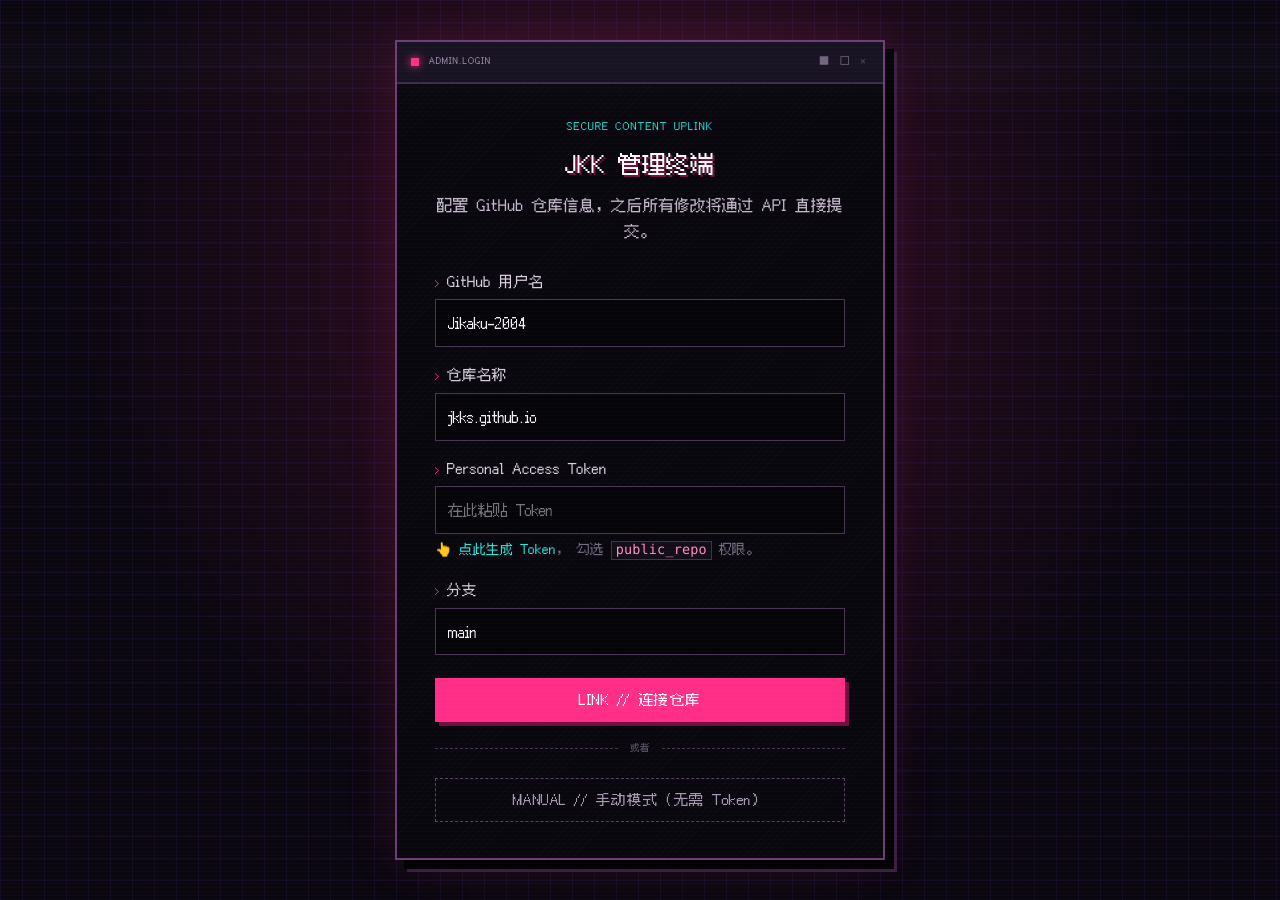
==== commit a893109c: "?????: jkks-gitbub ? Jikaku-2004" ====
--- a/admin.html
+++ b/admin.html
@@ -20,7 +20,7 @@
             <p class="setup-desc">配置 GitHub 仓库信息，之后所有修改将通过 API 直接提交。</p>
             <div class="setup-field">
                 <label>GitHub 用户名</label>
-                <input type="text" id="setupOwner" value="jkks-gitbub">
+                <input type="text" id="setupOwner" value="Jikaku-2004">
             </div>
             <div class="setup-field">
                 <label>仓库名称</label>
--- a/css/style.css
+++ b/css/style.css
@@ -539,13 +539,11 @@
 }
 
 .welcome-card {
-    display: grid;
-    grid-template-columns: minmax(230px, 35%) 1fr;
-    min-height: min(650px, calc(100vh - 165px));
-    overflow: hidden;
-    padding: 92px clamp(28px, 5vw, 72px) 58px;
-    column-gap: clamp(28px, 5vw, 72px);
-    align-content: center;
+    display: flex;
+    flex-direction: column;
+    justify-content: center;
+    min-height: min(500px, calc(100vh - 165px));
+    padding: 92px clamp(28px, 8vw, 120px) 58px;
 }
 
 .welcome-card::before,
@@ -596,73 +594,6 @@
     letter-spacing: .36em;
 }
 
-.avatar-area {
-    grid-row: 2 / span 5;
-    display: grid;
-    place-items: center;
-    min-height: 330px;
-    border: 2px solid #34243f;
-    background:
-        linear-gradient(rgba(255,47,135,.08) 1px, transparent 1px),
-        linear-gradient(90deg, rgba(255,47,135,.08) 1px, transparent 1px),
-        radial-gradient(circle, rgba(255,47,135,.26), transparent 52%),
-        #06050a;
-    background-size: 12px 12px, 12px 12px, auto, auto;
-    box-shadow: inset 0 0 50px rgba(0,0,0,.8);
-}
-
-.avatar-placeholder {
-    position: relative;
-    display: grid;
-    place-items: center;
-    width: clamp(142px, 17vw, 205px);
-    aspect-ratio: 1;
-    border: 8px double var(--accent);
-    background: #140b1b;
-    color: #fff;
-    font-family: var(--pixel);
-    font-size: clamp(1.25rem, 2.8vw, 2.4rem);
-    text-shadow: 3px 0 var(--accent), -3px 0 var(--blue);
-    box-shadow:
-        0 0 0 8px #08070c,
-        0 0 0 11px var(--cyan),
-        0 0 32px rgba(40,230,219,.38),
-        inset 0 0 30px rgba(255,47,135,.2);
-    animation: avatar-signal 3.8s steps(5, end) infinite;
-}
-
-.avatar-placeholder::before,
-.avatar-placeholder::after {
-    position: absolute;
-    width: 18px;
-    height: 18px;
-    border: 4px solid var(--warning);
-    content: "";
-}
-
-.avatar-placeholder::before {
-    top: -28px;
-    left: -28px;
-    border-right: 0;
-    border-bottom: 0;
-}
-
-.avatar-placeholder::after {
-    right: -28px;
-    bottom: -28px;
-    border-top: 0;
-    border-left: 0;
-}
-
-.welcome-kicker {
-    align-self: end;
-    margin-bottom: 10px;
-    color: var(--cyan);
-    font-family: var(--pixel);
-    font-size: .7rem;
-    letter-spacing: .08em;
-}
-
 .welcome-title,
 .category-title,
 .contact-title {
@@ -698,20 +629,16 @@
     margin-top: 6px;
 }
 
-.welcome-quote {
-    align-self: start;
+.welcome-status {
     margin-top: 30px;
     padding: 16px 18px;
-    border: 1px solid #493052;
-    border-left: 4px solid var(--accent);
-    background: linear-gradient(90deg, rgba(255,47,135,.11), transparent);
-    color: #d8cbdf;
+    border: 1px solid #3a3d5c;
+    border-left: 4px solid var(--cyan);
+    background: linear-gradient(90deg, rgba(40,230,219,.08), transparent);
+    color: #c0d8db;
     font-family: var(--font-body);
-}
-
-.welcome-quote blockquote {
     font-size: 1rem;
-    font-style: normal;
+    line-height: 1.6;
 }
 
 .category-header {
@@ -1141,13 +1068,6 @@
     80% { transform: translateX(-1px); filter: hue-rotate(25deg); }
 }
 
-@keyframes avatar-signal {
-    0%, 82%, 100% { transform: translate(0); filter: brightness(1); }
-    84% { transform: translate(3px, -1px); filter: brightness(1.4); }
-    87% { transform: translate(-2px, 1px); filter: hue-rotate(25deg); }
-    90% { transform: translate(0); }
-}
-
 @keyframes page-in {
     from { opacity: 0; transform: translateY(12px); clip-path: inset(0 0 100% 0); }
     to { opacity: 1; transform: translateY(0); clip-path: inset(0); }
@@ -1160,14 +1080,8 @@
 
 @media (max-width: 900px) {
     .welcome-card {
-        grid-template-columns: minmax(190px, 34%) 1fr;
         padding-right: 28px;
         padding-left: 28px;
-        column-gap: 28px;
-    }
-
-    .avatar-area {
-        min-height: 290px;
     }
 }
 
@@ -1216,18 +1130,9 @@
     }
 
     .welcome-card {
-        display: block;
+        display: flex;
         min-height: auto;
         padding: 64px 18px 28px;
-    }
-
-    .avatar-area {
-        min-height: 235px;
-        margin-bottom: 25px;
-    }
-
-    .welcome-kicker {
-        margin-top: 0;
     }
 
     .welcome-title {
